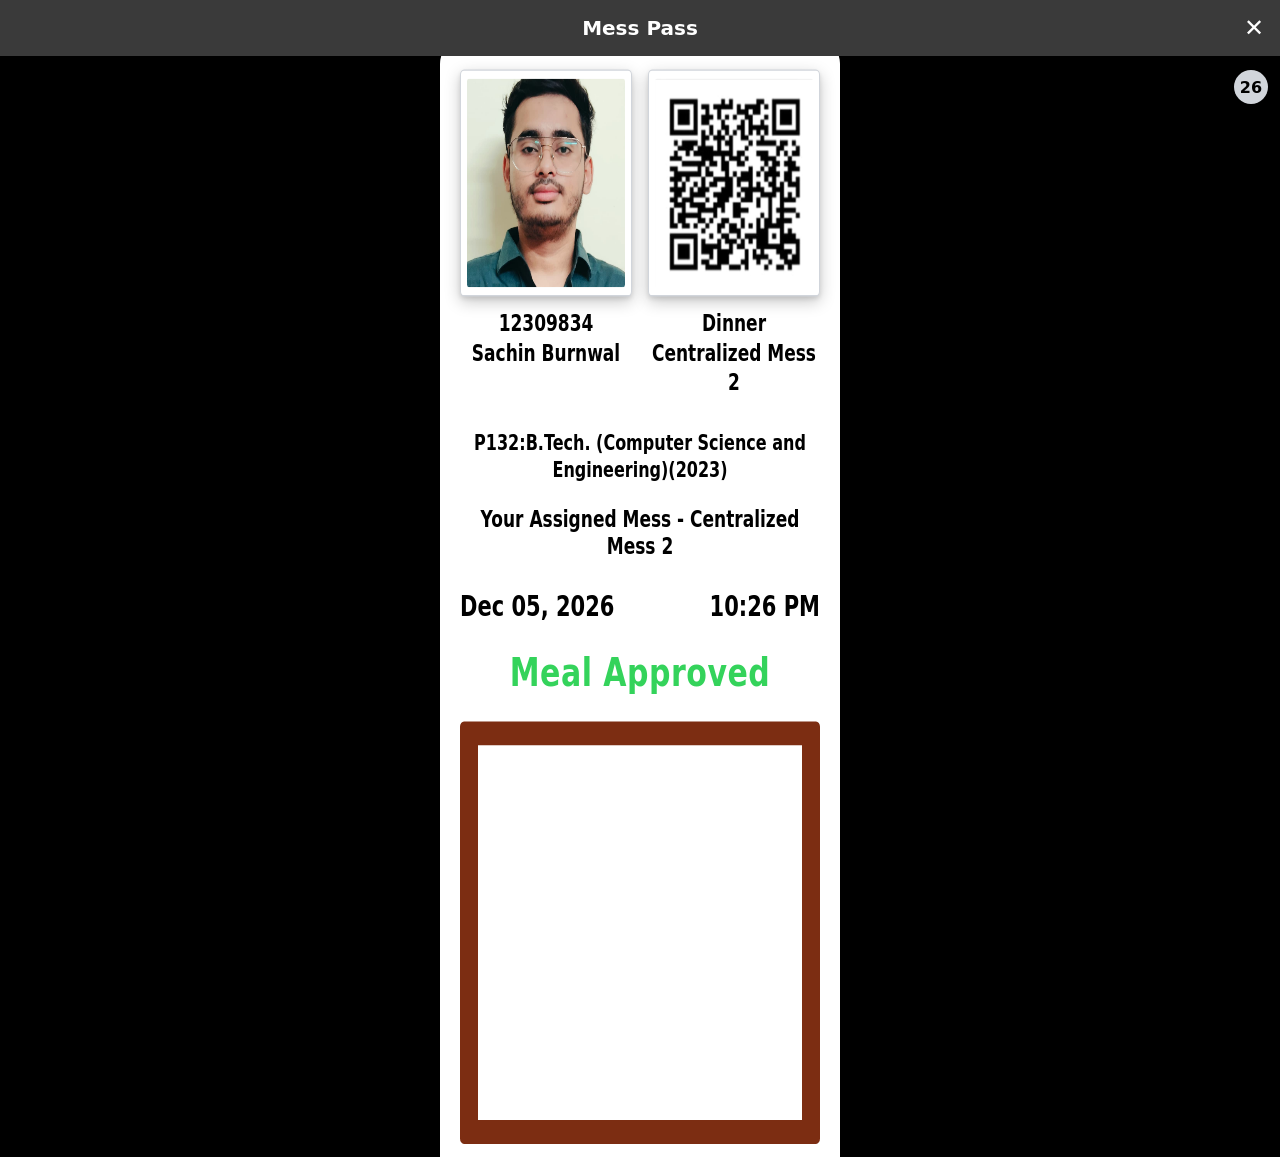
==== mess-pass.html @ 634d1712 "Add files via upload" ====
<!DOCTYPE html>
<html lang="en">
<head>
<meta charset="UTF-8" />
<meta name="viewport" content="width=device-width, initial-scale=1.0, maximum-scale=1.0, user-scalable=no" />
<title>Mess Pass</title>

<style>
* {
  box-sizing: border-box;
  margin: 0;
  padding: 0;
  font-family: 'Segoe UI', system-ui, sans-serif;
  -webkit-tap-highlight-color: transparent;
}

html, body {
  height: 100%;
  width: 100%;
  background: #000;
}

body {
  display: flex;
  justify-content: center;
  align-items: center;
  padding: 0;
  margin: 0;
}

/* ---------- TOP BAR ---------- */
.appbar {
  position: fixed;
  top: 0;
  left: 0;
  right: 0;
  height: 56px;
  background: #3a3a3a;
  color: #fff;
  display: flex;
  align-items: center;
  justify-content: center;
  font-size: 20px;
  font-weight: 600;
  z-index: 1000;
}

.appbar span {
  position: absolute;
  right: 16px;
  font-size: 24px;
  cursor: pointer;
}

/* ---------- MAIN CARD ---------- */
.card {
  width: 100%;
  max-width: 400px;
  transform: scaleX(1.07);
  transform: scaleY(1.32);
  background: #fff;
  border-radius: 16px 16px 0 0;
  margin-top: 300px;
  padding: 20px;
  box-shadow: 0 -4px 20px rgba(0,0,0,0.1);
  overflow-y: auto;
  height: calc(100vh - 56px);
  -webkit-overflow-scrolling: touch;
}

/* ---------- COUNTER ---------- */
.counter {
  position:fixed;
  top:70px;
  right:12px;
  width:34px;
  height:34px;
  border-radius:50%;
  background:#d1d5db;
  display:flex;
  align-items:center;
  justify-content:center;
  font-weight:700;
  z-index: 1001;
}


/* ---------- TWO-COLUMN PASS HEADER ---------- */
.pass-header-grid {
  display: grid;
  grid-template-columns: 1fr 1fr;
  gap: 16px;
  margin-bottom: 20px;
}

.pass-col {
  display: flex;
  flex-direction: column;
  align-items: center;
  text-align: center;
}

.card-box {
  width: 100%;
  aspect-ratio: 1 / 1;
  background: #fff;
  border-radius: 4px;
  box-shadow: 0 4px 14px rgba(0, 0, 0, 0.22), 0 2px 4px rgba(0, 0, 0, 0.1);
  border: 1px solid #d1d5db;
  padding: 6px;
  display: flex;
  align-items: center;
  justify-content: center;
  overflow: hidden;
}

.avatar-sq {
  width: 100%;
  height: 100%;
  object-fit: cover;
  border-radius: 2px;
}

.qr-sq {
  width: 100%;
  height: 100%;
  object-fit: contain;
  border-radius: 2px;
}

.col-info {
  margin-top: 10px;
  display: flex;
  flex-direction: column;
  gap: 2px;
  align-items: center;
}

.info-bold {
  font-size: 17px;
  font-weight: 700;
  color: #000;
  line-height: 1.25;
}

/* ---------- COURSE & MESS INFO ---------- */
.course-info {
  text-align: center;
  font-size: 16px;
  font-weight: 700;
  margin: 24px 0 16px 0;
  color: #000;
  line-height: 1.35;
}

.assigned-mess {
  text-align: center;
  font-size: 17px;
  font-weight: 700;
  margin: 16px 0 24px 0;
  color: #000;
}

/* ---------- DATE TIME ---------- */
.datetime {
  display: flex;
  justify-content: space-between;
  align-items: center;
  margin: 24px 0 20px 0;
  font-size: 21px;
  font-weight: 700;
  color: #000;
}

/* ---------- APPROVED TEXT ---------- */
.approved-text {
  text-align: center;
  font-size: 30px;
  font-weight: 800;
  color: #34d35b;
  margin: 20px 0;
  letter-spacing: 0.5px;
}

/* ---------- SCAN BOX ---------- */
.scan-box {
  width: 100%;
  height: 320px;
  border: 18px solid #7c2d12;
  background: #fff;
  margin-top: 10px;
  border-radius: 4px;
  overflow: hidden;
  position: relative;
}

.scan-video {
  width: 100%;
  height: 100%;
  object-fit: cover;
}

/* ---------- COLOR PICKER ---------- */
.color-picker {
  position: fixed;
  bottom: 20px;
  right: 20px;
  width: 50px;
  height: 50px;
  opacity: 0;
  transition: opacity 0.3s;
  z-index: 1000;
}

.color-picker:hover {
  opacity: 1;
}

.color-picker input {
  width: 100%;
  height: 100%;
  cursor: pointer;
}

/* Responsive for small phones */
@media (max-width: 400px) {
  .card {
    padding: 16px;
    border-radius: 12px 12px 0 0;
  }
  
  .info-bold {
    font-size: 15px;
  }

  .course-info, .assigned-mess {
    font-size: 15px;
  }

  .datetime {
    font-size: 18px;
  }

  .approved-text {
    font-size: 26px;
  }
  
  .scan-box {
    height: 300px;
  }
}

/* Prevent zoom on double tap */
* {
  -webkit-touch-callout: none;
  -webkit-user-select: none;
  user-select: none;
}

input, textarea {
  -webkit-user-select: text;
  user-select: text;
}
</style>
</head>

<body>

<div class="appbar">
  Mess Pass
  <span id="closeBtn">✕</span>
</div>

<div class="counter" id="counter">27</div>

<div class="card">

  <div class="pass-header-grid">
    <!-- Left Column: Photo & Student Details -->
    <div class="pass-col">
      <div class="card-box">
        <img class="avatar-sq" src="shivam1.png" alt="Profile Picture" id="profileImg">
      </div>
      <div class="col-info">
        <div class="info-bold">12309834</div>
        <div class="info-bold">Sachin Burnwal</div>
      </div>
    </div>

    <!-- Right Column: QR Code & Meal Details -->
    <div class="pass-col">
      <div class="card-box">
        <img class="qr-sq" src="qrrr.png" alt="QR Code">
      </div>
      <div class="col-info">
        <div class="info-bold" id="meal">Lunch</div>
        <div class="info-bold" id="messName">Centralized Mess 2</div>
      </div>
    </div>
  </div>

  <div class="course-info">
    P132:B.Tech. (Computer Science and Engineering)(2023)
  </div>

  <div class="assigned-mess">
    Your Assigned Mess - Centralized Mess 2
  </div>

  <div class="datetime">
    <div id="date"></div>
    <div id="time"></div>
  </div>

  <div class="approved-text">Meal Approved</div>

  <div class="scan-box" id="scanBox">
    <video class="scan-video" autoplay loop muted playsinline>
      <source src="GIF.mp4" type="video/mp4">
    </video>
  </div>

</div>

<div class="color-picker">
  <input type="color" id="colorPicker" value="#7c2d12">
</div>

<script>
// Elements
const counterEl = document.getElementById('counter');
const dateEl = document.getElementById('date');
const timeEl = document.getElementById('time');
const mealEl = document.getElementById('meal');
const colorPicker = document.getElementById('colorPicker');
const scanBox = document.getElementById('scanBox');
const closeBtn = document.getElementById('closeBtn');

// Update time and date
function updateDateTime() {
  const now = new Date();
  
  // Format: Oct 10, 2025
  dateEl.textContent = now.toLocaleDateString('en-US', {
    month: 'short',
    day: '2-digit',
    year: 'numeric'
  });
  
  // Format: 12:55 PM
  timeEl.textContent = now.toLocaleTimeString('en-US', {
    hour: '2-digit',
    minute: '2-digit',
    hour12: true
  });
  
  // Set meal based on time
  const hour = now.getHours();
  if (hour < 11) {
    mealEl.textContent = 'Breakfast';
  } else if (hour < 16) {
    mealEl.textContent = 'Lunch';
  } else if (hour < 19) {
    mealEl.textContent = 'Tea';
  } else {
    mealEl.textContent = 'Dinner';
  }
}

// Counter logic
let count = 27;
function updateCounter() {
  counterEl.textContent = count;
  count--;
  if (count < 0) count = 27;
}

// Color picker
colorPicker.addEventListener('input', (e) => {
  scanBox.style.borderColor = e.target.value;
});

// Close button
closeBtn.addEventListener('click', () => {
  if (confirm('Close Mess Pass?')) {
    // In real app, close window or navigate
    document.body.innerHTML = '<div style="display:flex;align-items:center;justify-content:center;height:100vh;background:#000;color:#fff;font-size:20px;">Mess Pass Closed</div>';
  }
});

// Initialize
updateDateTime();
updateCounter();

// Update every second
setInterval(updateDateTime, 1000);
setInterval(updateCounter, 1000);

// Prevent zoom
document.addEventListener('gesturestart', function(e) {
  e.preventDefault();
});

// Handle mobile viewport
function handleResize() {
  const vh = window.innerHeight * 0.01;
  document.documentElement.style.setProperty('--vh', `${vh}px`);
  
  // Adjust card height
  const card = document.querySelector('.card');
  const appbarHeight = 56;
  card.style.height = `calc(${window.innerHeight}px - ${appbarHeight}px)`;
}

window.addEventListener('resize', handleResize);
window.addEventListener('orientationchange', handleResize);
handleResize();

// Load fallback if image not found
const avatarImg = document.querySelector('.avatar-sq');
if (avatarImg) {
  avatarImg.onerror = function() {
    this.src = '[data-uri]';
    this.alt = 'Profile Image';
  };
}
</script>

</body>
</html>
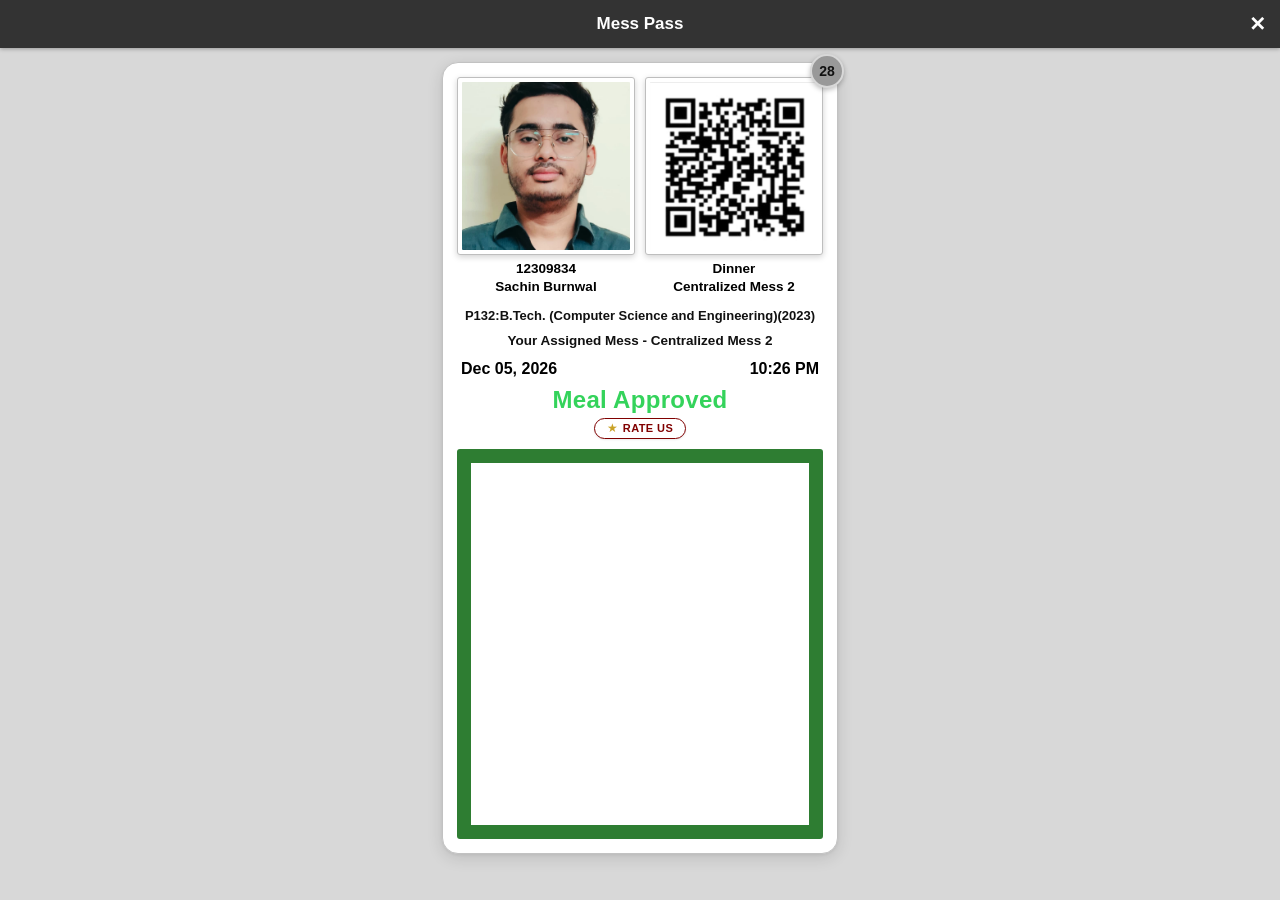
==== commit dc0d83ba: "Add files via upload" ====
--- a/mess-pass.html
+++ b/mess-pass.html
@@ -1,430 +1,455 @@
-<!DOCTYPE html>
-<html lang="en">
-<head>
-<meta charset="UTF-8" />
-<meta name="viewport" content="width=device-width, initial-scale=1.0, maximum-scale=1.0, user-scalable=no" />
-<title>Mess Pass</title>
-
-<style>
-* {
-  box-sizing: border-box;
-  margin: 0;
-  padding: 0;
-  font-family: 'Segoe UI', system-ui, sans-serif;
-  -webkit-tap-highlight-color: transparent;
-}
-
-html, body {
-  height: 100%;
-  width: 100%;
-  background: #000;
-}
-
-body {
-  display: flex;
-  justify-content: center;
-  align-items: center;
-  padding: 0;
-  margin: 0;
-}
-
-/* ---------- TOP BAR ---------- */
-.appbar {
-  position: fixed;
-  top: 0;
-  left: 0;
-  right: 0;
-  height: 56px;
-  background: #3a3a3a;
-  color: #fff;
-  display: flex;
-  align-items: center;
-  justify-content: center;
-  font-size: 20px;
-  font-weight: 600;
-  z-index: 1000;
-}
-
-.appbar span {
-  position: absolute;
-  right: 16px;
-  font-size: 24px;
-  cursor: pointer;
-}
-
-/* ---------- MAIN CARD ---------- */
-.card {
-  width: 100%;
-  max-width: 400px;
-  transform: scaleX(1.07);
-  transform: scaleY(1.32);
-  background: #fff;
-  border-radius: 16px 16px 0 0;
-  margin-top: 300px;
-  padding: 20px;
-  box-shadow: 0 -4px 20px rgba(0,0,0,0.1);
-  overflow-y: auto;
-  height: calc(100vh - 56px);
-  -webkit-overflow-scrolling: touch;
-}
-
-/* ---------- COUNTER ---------- */
-.counter {
-  position:fixed;
-  top:70px;
-  right:12px;
-  width:34px;
-  height:34px;
-  border-radius:50%;
-  background:#d1d5db;
-  display:flex;
-  align-items:center;
-  justify-content:center;
-  font-weight:700;
-  z-index: 1001;
-}
-
-
-/* ---------- TWO-COLUMN PASS HEADER ---------- */
-.pass-header-grid {
-  display: grid;
-  grid-template-columns: 1fr 1fr;
-  gap: 16px;
-  margin-bottom: 20px;
-}
-
-.pass-col {
-  display: flex;
-  flex-direction: column;
-  align-items: center;
-  text-align: center;
-}
-
-.card-box {
-  width: 100%;
-  aspect-ratio: 1 / 1;
-  background: #fff;
-  border-radius: 4px;
-  box-shadow: 0 4px 14px rgba(0, 0, 0, 0.22), 0 2px 4px rgba(0, 0, 0, 0.1);
-  border: 1px solid #d1d5db;
-  padding: 6px;
-  display: flex;
-  align-items: center;
-  justify-content: center;
-  overflow: hidden;
-}
-
-.avatar-sq {
-  width: 100%;
-  height: 100%;
-  object-fit: cover;
-  border-radius: 2px;
-}
-
-.qr-sq {
-  width: 100%;
-  height: 100%;
-  object-fit: contain;
-  border-radius: 2px;
-}
-
-.col-info {
-  margin-top: 10px;
-  display: flex;
-  flex-direction: column;
-  gap: 2px;
-  align-items: center;
-}
-
-.info-bold {
-  font-size: 17px;
-  font-weight: 700;
-  color: #000;
-  line-height: 1.25;
-}
-
-/* ---------- COURSE & MESS INFO ---------- */
-.course-info {
-  text-align: center;
-  font-size: 16px;
-  font-weight: 700;
-  margin: 24px 0 16px 0;
-  color: #000;
-  line-height: 1.35;
-}
-
-.assigned-mess {
-  text-align: center;
-  font-size: 17px;
-  font-weight: 700;
-  margin: 16px 0 24px 0;
-  color: #000;
-}
-
-/* ---------- DATE TIME ---------- */
-.datetime {
-  display: flex;
-  justify-content: space-between;
-  align-items: center;
-  margin: 24px 0 20px 0;
-  font-size: 21px;
-  font-weight: 700;
-  color: #000;
-}
-
-/* ---------- APPROVED TEXT ---------- */
-.approved-text {
-  text-align: center;
-  font-size: 30px;
-  font-weight: 800;
-  color: #34d35b;
-  margin: 20px 0;
-  letter-spacing: 0.5px;
-}
-
-/* ---------- SCAN BOX ---------- */
-.scan-box {
-  width: 100%;
-  height: 320px;
-  border: 18px solid #7c2d12;
-  background: #fff;
-  margin-top: 10px;
-  border-radius: 4px;
-  overflow: hidden;
-  position: relative;
-}
-
-.scan-video {
-  width: 100%;
-  height: 100%;
-  object-fit: cover;
-}
-
-/* ---------- COLOR PICKER ---------- */
-.color-picker {
-  position: fixed;
-  bottom: 20px;
-  right: 20px;
-  width: 50px;
-  height: 50px;
-  opacity: 0;
-  transition: opacity 0.3s;
-  z-index: 1000;
-}
-
-.color-picker:hover {
-  opacity: 1;
-}
-
-.color-picker input {
-  width: 100%;
-  height: 100%;
-  cursor: pointer;
-}
-
-/* Responsive for small phones */
-@media (max-width: 400px) {
-  .card {
-    padding: 16px;
-    border-radius: 12px 12px 0 0;
-  }
-  
-  .info-bold {
-    font-size: 15px;
-  }
-
-  .course-info, .assigned-mess {
-    font-size: 15px;
-  }
-
-  .datetime {
-    font-size: 18px;
-  }
-
-  .approved-text {
-    font-size: 26px;
-  }
-  
-  .scan-box {
-    height: 300px;
-  }
-}
-
-/* Prevent zoom on double tap */
-* {
-  -webkit-touch-callout: none;
-  -webkit-user-select: none;
-  user-select: none;
-}
-
-input, textarea {
-  -webkit-user-select: text;
-  user-select: text;
-}
-</style>
-</head>
-
-<body>
-
-<div class="appbar">
-  Mess Pass
-  <span id="closeBtn">✕</span>
-</div>
-
-<div class="counter" id="counter">27</div>
-
-<div class="card">
-
-  <div class="pass-header-grid">
-    <!-- Left Column: Photo & Student Details -->
-    <div class="pass-col">
-      <div class="card-box">
-        <img class="avatar-sq" src="shivam1.png" alt="Profile Picture" id="profileImg">
-      </div>
-      <div class="col-info">
-        <div class="info-bold">12309834</div>
-        <div class="info-bold">Sachin Burnwal</div>
-      </div>
-    </div>
-
-    <!-- Right Column: QR Code & Meal Details -->
-    <div class="pass-col">
-      <div class="card-box">
-        <img class="qr-sq" src="qrrr.png" alt="QR Code">
-      </div>
-      <div class="col-info">
-        <div class="info-bold" id="meal">Lunch</div>
-        <div class="info-bold" id="messName">Centralized Mess 2</div>
-      </div>
-    </div>
-  </div>
-
-  <div class="course-info">
-    P132:B.Tech. (Computer Science and Engineering)(2023)
-  </div>
-
-  <div class="assigned-mess">
-    Your Assigned Mess - Centralized Mess 2
-  </div>
-
-  <div class="datetime">
-    <div id="date"></div>
-    <div id="time"></div>
-  </div>
-
-  <div class="approved-text">Meal Approved</div>
-
-  <div class="scan-box" id="scanBox">
-    <video class="scan-video" autoplay loop muted playsinline>
-      <source src="GIF.mp4" type="video/mp4">
-    </video>
-  </div>
-
-</div>
-
-<div class="color-picker">
-  <input type="color" id="colorPicker" value="#7c2d12">
-</div>
-
-<script>
-// Elements
-const counterEl = document.getElementById('counter');
-const dateEl = document.getElementById('date');
-const timeEl = document.getElementById('time');
-const mealEl = document.getElementById('meal');
-const colorPicker = document.getElementById('colorPicker');
-const scanBox = document.getElementById('scanBox');
-const closeBtn = document.getElementById('closeBtn');
-
-// Update time and date
-function updateDateTime() {
-  const now = new Date();
-  
-  // Format: Oct 10, 2025
-  dateEl.textContent = now.toLocaleDateString('en-US', {
-    month: 'short',
-    day: '2-digit',
-    year: 'numeric'
-  });
-  
-  // Format: 12:55 PM
-  timeEl.textContent = now.toLocaleTimeString('en-US', {
-    hour: '2-digit',
-    minute: '2-digit',
-    hour12: true
-  });
-  
-  // Set meal based on time
-  const hour = now.getHours();
-  if (hour < 11) {
-    mealEl.textContent = 'Breakfast';
-  } else if (hour < 16) {
-    mealEl.textContent = 'Lunch';
-  } else if (hour < 19) {
-    mealEl.textContent = 'Tea';
-  } else {
-    mealEl.textContent = 'Dinner';
-  }
-}
-
-// Counter logic
-let count = 27;
-function updateCounter() {
-  counterEl.textContent = count;
-  count--;
-  if (count < 0) count = 27;
-}
-
-// Color picker
-colorPicker.addEventListener('input', (e) => {
-  scanBox.style.borderColor = e.target.value;
-});
-
-// Close button
-closeBtn.addEventListener('click', () => {
-  if (confirm('Close Mess Pass?')) {
-    // In real app, close window or navigate
-    document.body.innerHTML = '<div style="display:flex;align-items:center;justify-content:center;height:100vh;background:#000;color:#fff;font-size:20px;">Mess Pass Closed</div>';
-  }
-});
-
-// Initialize
-updateDateTime();
-updateCounter();
-
-// Update every second
-setInterval(updateDateTime, 1000);
-setInterval(updateCounter, 1000);
-
-// Prevent zoom
-document.addEventListener('gesturestart', function(e) {
-  e.preventDefault();
-});
-
-// Handle mobile viewport
-function handleResize() {
-  const vh = window.innerHeight * 0.01;
-  document.documentElement.style.setProperty('--vh', `${vh}px`);
-  
-  // Adjust card height
-  const card = document.querySelector('.card');
-  const appbarHeight = 56;
-  card.style.height = `calc(${window.innerHeight}px - ${appbarHeight}px)`;
-}
-
-window.addEventListener('resize', handleResize);
-window.addEventListener('orientationchange', handleResize);
-handleResize();
-
-// Load fallback if image not found
-const avatarImg = document.querySelector('.avatar-sq');
-if (avatarImg) {
-  avatarImg.onerror = function() {
-    this.src = '[data-uri]';
-    this.alt = 'Profile Image';
-  };
-}
-</script>
-
-</body>
-</html>
+<!DOCTYPE html>
+<html lang="en">
+
+<head>
+  <meta charset="UTF-8" />
+  <meta name="viewport" content="width=device-width, initial-scale=1.0, maximum-scale=1.0, user-scalable=no" />
+  <title>Mess Pass</title>
+
+  <style>
+    * {
+      box-sizing: border-box;
+      margin: 0;
+      padding: 0;
+      font-family: -apple-system, BlinkMacSystemFont, 'Segoe UI', Roboto, Helvetica, Arial, sans-serif;
+      -webkit-tap-highlight-color: transparent;
+    }
+
+    html,
+    body {
+      height: 100%;
+      width: 100%;
+      background: #d8d8d8;
+      overflow-x: hidden;
+    }
+
+    body {
+      display: flex;
+      flex-direction: column;
+      align-items: center;
+      margin: 0;
+      padding: 0;
+    }
+
+    /* ---------- TOP BAR ---------- */
+    .appbar {
+      position: fixed;
+      top: 0;
+      left: 0;
+      right: 0;
+      height: 48px;
+      background: #333333;
+      color: #ffffff;
+      display: flex;
+      align-items: center;
+      justify-content: center;
+      font-size: 17px;
+      font-weight: 600;
+      z-index: 1000;
+      box-shadow: 0 1px 4px rgba(0, 0, 0, 0.3);
+    }
+
+    .appbar span {
+      position: absolute;
+      right: 14px;
+      font-size: 20px;
+      cursor: pointer;
+    }
+
+    /* ---------- MAIN CONTENT AREA ---------- */
+    .page-wrapper {
+      width: 100%;
+      max-width: 420px;
+      margin-top: 48px;
+      padding: 14px 12px 24px 12px;
+      display: flex;
+      justify-content: center;
+    }
+
+    /* ---------- FLOATING CARD CONTAINER ---------- */
+    .card-container {
+      position: relative;
+      width: 100%;
+    }
+
+    /* ---------- BADGE COUNTER ---------- */
+    .counter {
+      position: absolute;
+      top: -8px;
+      right: -6px;
+      width: 34px;
+      height: 34px;
+      border-radius: 50%;
+      background: #999999;
+      color: #111111;
+      display: flex;
+      align-items: center;
+      justify-content: center;
+      font-weight: 700;
+      font-size: 14px;
+      border: 2px solid #d8d8d8;
+      box-shadow: 0 2px 5px rgba(0, 0, 0, 0.25);
+      z-index: 10;
+    }
+
+    /* ---------- CARD ---------- */
+    .card {
+      background: #ffffff;
+      border-radius: 16px;
+      border: 1px solid #c2c2c2;
+      padding: 14px 14px 14px 14px;
+      box-shadow: 0 4px 16px rgba(0, 0, 0, 0.12), 0 1px 3px rgba(0, 0, 0, 0.06);
+    }
+
+    /* ---------- TWO-COLUMN PASS HEADER ---------- */
+    .pass-header-grid {
+      display: grid;
+      grid-template-columns: 1fr 1fr;
+      gap: 10px;
+      margin-bottom: 10px;
+    }
+
+    .pass-col {
+      display: flex;
+      flex-direction: column;
+      align-items: center;
+      text-align: center;
+    }
+
+    .card-box {
+      width: 100%;
+      aspect-ratio: 1 / 1;
+      background: #ffffff;
+      border-radius: 3px;
+      box-shadow: 0 2px 6px rgba(0, 0, 0, 0.18);
+      border: 1px solid #bebebe;
+      padding: 4px;
+      display: flex;
+      align-items: center;
+      justify-content: center;
+      overflow: hidden;
+    }
+
+    .avatar-sq {
+      width: 100%;
+      height: 100%;
+      object-fit: cover;
+      border-radius: 1px;
+    }
+
+    .qr-sq {
+      width: 100%;
+      height: 100%;
+      object-fit: contain;
+      border-radius: 1px;
+    }
+
+    .col-info {
+      margin-top: 6px;
+      display: flex;
+      flex-direction: column;
+      gap: 1px;
+      align-items: center;
+    }
+
+    .info-bold {
+      font-size: 13.5px;
+      font-weight: 700;
+      color: #000000;
+      line-height: 1.25;
+    }
+
+    /* ---------- COURSE & MESS INFO ---------- */
+    .course-info {
+      text-align: center;
+      font-size: 13px;
+      font-weight: 700;
+      margin: 12px 4px 8px 4px;
+      color: #111111;
+      line-height: 1.3;
+    }
+
+    .assigned-mess {
+      text-align: center;
+      font-size: 13.5px;
+      font-weight: 700;
+      margin: 8px 0 12px 0;
+      color: #111111;
+    }
+
+    /* ---------- DATE TIME ---------- */
+    .datetime {
+      display: flex;
+      justify-content: space-between;
+      align-items: center;
+      margin: 12px 4px 8px 4px;
+      font-size: 16px;
+      font-weight: 700;
+      color: #000000;
+    }
+
+    /* ---------- APPROVED TEXT ---------- */
+    .approved-text {
+      text-align: center;
+      font-size: 24px;
+      font-weight: 800;
+      color: #34d35b;
+      margin: 8px 0 4px 0;
+      letter-spacing: 0.3px;
+    }
+
+    /* ---------- RATE US BUTTON ---------- */
+    .rate-us-container {
+      display: flex;
+      justify-content: center;
+      align-items: center;
+      margin: 4px 0 10px 0;
+    }
+
+    .rate-us-btn {
+      display: inline-flex;
+      align-items: center;
+      justify-content: center;
+      background: #ffffff;
+      border: 1.2px solid #800000;
+      border-radius: 999px;
+      padding: 3px 12px;
+      gap: 5px;
+      box-shadow: 0 1px 2px rgba(0, 0, 0, 0.08);
+      cursor: pointer;
+      text-decoration: none;
+    }
+
+    .star-icon {
+      color: #C9A227;
+      font-size: 12px;
+      line-height: 1;
+    }
+
+    .rate-us-text {
+      color: #800000;
+      font-weight: 700;
+      font-size: 11px;
+      letter-spacing: 0.4px;
+      text-transform: uppercase;
+      line-height: 1.2;
+    }
+
+    /* ---------- SCAN BOX ---------- */
+    .scan-box {
+      width: 100%;
+      height: 390px;
+      border: 14px solid #2E7D32;
+      background: #ffffff;
+      margin-top: 4px;
+      border-radius: 3px;
+      overflow: hidden;
+      position: relative;
+    }
+
+    .scan-video {
+      width: 100%;
+      height: 100%;
+      object-fit: cover;
+    }
+
+    /* ---------- COLOR PICKER ---------- */
+    .color-picker {
+      position: fixed;
+      bottom: 16px;
+      right: 16px;
+      width: 44px;
+      height: 44px;
+      opacity: 0;
+      transition: opacity 0.3s;
+      z-index: 1000;
+    }
+
+    .color-picker:hover {
+      opacity: 1;
+    }
+
+    .color-picker input {
+      width: 100%;
+      height: 100%;
+      cursor: pointer;
+    }
+
+    /* Prevent zoom on double tap */
+    * {
+      -webkit-touch-callout: none;
+      -webkit-user-select: none;
+      user-select: none;
+    }
+
+    input,
+    textarea {
+      -webkit-user-select: text;
+      user-select: text;
+    }
+  </style>
+</head>
+
+<body>
+
+  <div class="appbar">
+    Mess Pass
+    <span id="closeBtn">✕</span>
+  </div>
+
+  <div class="page-wrapper">
+    <div class="card-container">
+
+      <!-- Overlapping Badge Circle -->
+      <div class="counter" id="counter">29</div>
+
+      <div class="card">
+
+        <div class="pass-header-grid">
+          <!-- Left Column: Photo & Student Details -->
+          <div class="pass-col">
+            <div class="card-box">
+              <img class="avatar-sq" src="shivam1.png" alt="Profile Picture" id="profileImg">
+            </div>
+            <div class="col-info">
+              <div class="info-bold">12309834</div>
+              <div class="info-bold">Sachin Burnwal</div>
+            </div>
+          </div>
+
+          <!-- Right Column: QR Code & Meal Details -->
+          <div class="pass-col">
+            <div class="card-box">
+              <img class="qr-sq" src="qrrr.png" alt="QR Code">
+            </div>
+            <div class="col-info">
+              <div class="info-bold" id="meal">Lunch</div>
+              <div class="info-bold" id="messName">Centralized Mess 2</div>
+            </div>
+          </div>
+        </div>
+
+        <div class="course-info">
+          P132:B.Tech. (Computer Science and Engineering)(2023)
+        </div>
+
+        <div class="assigned-mess">
+          Your Assigned Mess - Centralized Mess 2
+        </div>
+
+        <div class="datetime">
+          <div id="date"></div>
+          <div id="time"></div>
+        </div>
+
+        <div class="approved-text">Meal Approved</div>
+
+        <div class="rate-us-container">
+          <div class="rate-us-btn">
+            <span class="star-icon">★</span>
+            <span class="rate-us-text">RATE US</span>
+          </div>
+        </div>
+
+        <div class="scan-box" id="scanBox">
+          <video class="scan-video" autoplay loop muted playsinline>
+            <source src="GIF.mp4" type="video/mp4">
+          </video>
+        </div>
+
+      </div>
+
+    </div>
+  </div>
+
+  <div class="color-picker">
+    <input type="color" id="colorPicker" value="#2E7D32">
+  </div>
+
+  <script>
+    // Elements
+    const counterEl = document.getElementById('counter');
+    const dateEl = document.getElementById('date');
+    const timeEl = document.getElementById('time');
+    const mealEl = document.getElementById('meal');
+    const colorPicker = document.getElementById('colorPicker');
+    const scanBox = document.getElementById('scanBox');
+    const closeBtn = document.getElementById('closeBtn');
+
+    // Update time and date
+    function updateDateTime() {
+      const now = new Date();
+
+      // Format: Oct 10, 2025
+      dateEl.textContent = now.toLocaleDateString('en-US', {
+        month: 'short',
+        day: '2-digit',
+        year: 'numeric'
+      });
+
+      // Format: 12:55 PM
+      timeEl.textContent = now.toLocaleTimeString('en-US', {
+        hour: '2-digit',
+        minute: '2-digit',
+        hour12: true
+      });
+
+      // Set meal based on time
+      const hour = now.getHours();
+      if (hour < 11) {
+        mealEl.textContent = 'Breakfast';
+      } else if (hour < 16) {
+        mealEl.textContent = 'Lunch';
+      } else if (hour < 19) {
+        mealEl.textContent = 'Tea';
+      } else {
+        mealEl.textContent = 'Dinner';
+      }
+    }
+
+    // Counter logic
+    let count = 29;
+    function updateCounter() {
+      counterEl.textContent = count;
+      count--;
+      if (count < 0) count = 29;
+    }
+
+    // Color picker
+    colorPicker.addEventListener('input', (e) => {
+      scanBox.style.borderColor = e.target.value;
+    });
+
+    // Close button
+    closeBtn.addEventListener('click', () => {
+      if (confirm('Close Mess Pass?')) {
+        document.body.innerHTML = '<div style="display:flex;align-items:center;justify-content:center;height:100vh;background:#000;color:#fff;font-size:20px;">Mess Pass Closed</div>';
+      }
+    });
+
+    // Initialize
+    updateDateTime();
+    updateCounter();
+
+    // Update every second
+    setInterval(updateDateTime, 1000);
+    setInterval(updateCounter, 1000);
+
+    // Prevent zoom
+    document.addEventListener('gesturestart', function (e) {
+      e.preventDefault();
+    });
+
+    // Load fallback if image not found
+    const avatarImg = document.querySelector('.avatar-sq');
+    if (avatarImg) {
+      avatarImg.onerror = function () {
+        this.src = '[data-uri]';
+        this.alt = 'Profile Image';
+      };
+    }
+  </script>
+
+</body>
+
+</html>
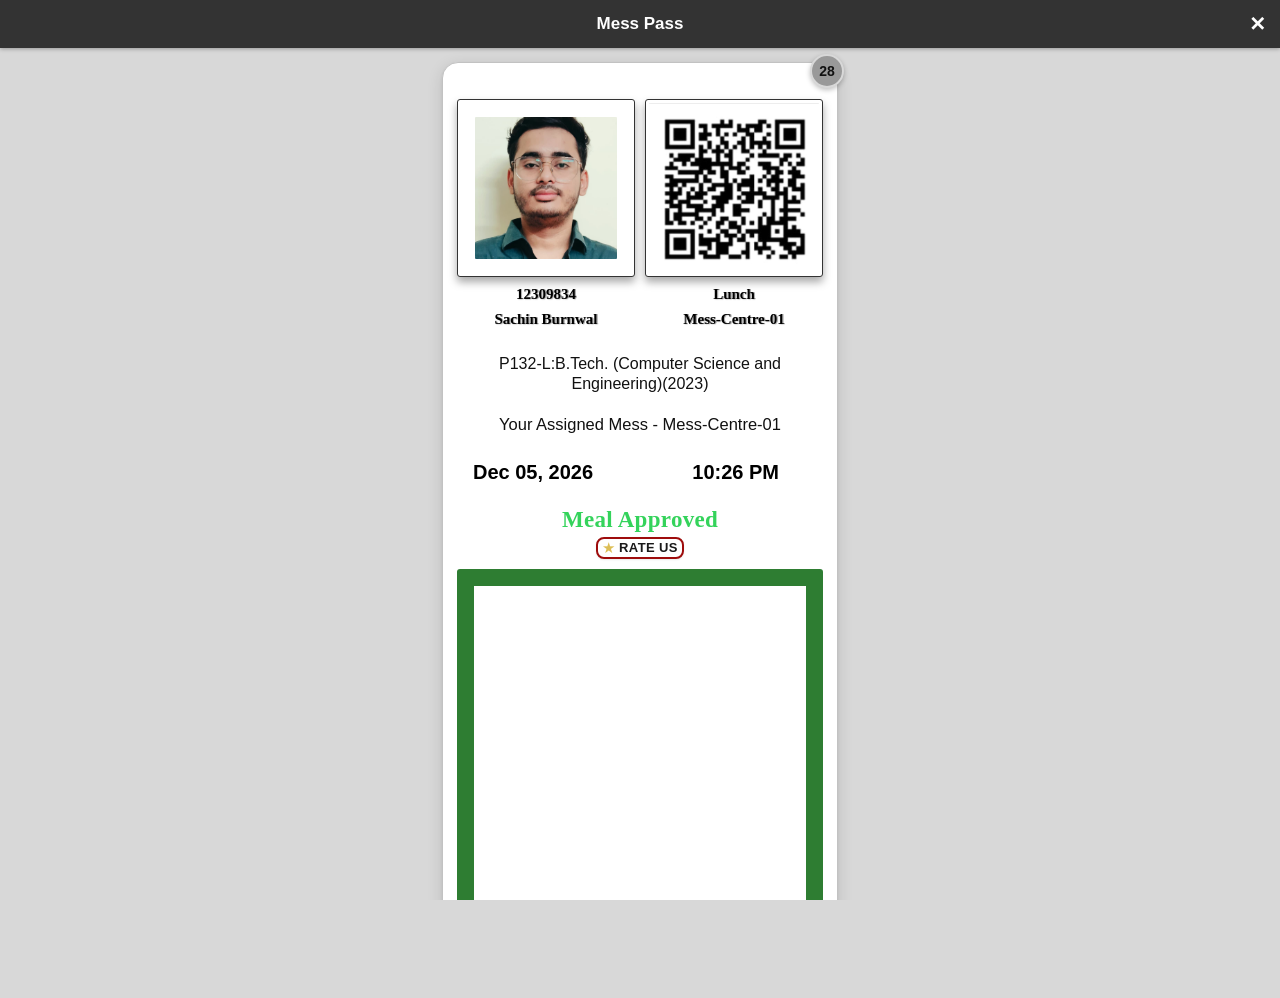
==== commit fbb35b53: "Add files via upload" ====
--- a/mess-pass.html
+++ b/mess-pass.html
@@ -107,6 +107,7 @@
       grid-template-columns: 1fr 1fr;
       gap: 10px;
       margin-bottom: 10px;
+      margin-top: 22px;
     }
 
     .pass-col {
@@ -116,14 +117,29 @@
       text-align: center;
     }
 
+    /*-----------------QRBOX/IMAGE BOX--------------------------*/
     .card-box {
       width: 100%;
       aspect-ratio: 1 / 1;
       background: #ffffff;
       border-radius: 3px;
-      box-shadow: 0 2px 6px rgba(0, 0, 0, 0.18);
-      border: 1px solid #bebebe;
-      padding: 4px;
+      box-shadow: 0 5px 8px rgba(0, 0, 0, 0.35);
+      border: 1px solid #333333;
+      padding: 17px;
+      display: flex;
+      align-items: center;
+      justify-content: center;
+      overflow: hidden;
+    }
+
+    .cardd-box {
+      width: 100%;
+      aspect-ratio: 1 / 1;
+      background: #ffffff;
+      border-radius: 3px;
+      box-shadow: 0 5px 8px rgba(0, 0, 0, 0.35);
+      border: 1px solid #333333;
+      padding: 3px;
       display: flex;
       align-items: center;
       justify-content: center;
@@ -145,35 +161,39 @@
     }
 
     .col-info {
-      margin-top: 6px;
+      margin-top: 8px;
       display: flex;
       flex-direction: column;
-      gap: 1px;
+      gap: 6px;
       align-items: center;
     }
 
     .info-bold {
-      font-size: 13.5px;
-      font-weight: 700;
+      font-family: 'Lucida Sans';
+      font-size: 15px;
+      font-weight: 600;
       color: #000000;
       line-height: 1.25;
+      text-shadow: 1px 0px 0px #b0b0b0,
+        1px 0px 0px #999999,
+        1px 1px 1px rgba(0, 0, 0, 0.15);
     }
 
     /* ---------- COURSE & MESS INFO ---------- */
     .course-info {
       text-align: center;
-      font-size: 13px;
-      font-weight: 700;
-      margin: 12px 4px 8px 4px;
+      font-size: 16px;
+      font-weight: 500;
+      margin: 25px 4px 8px 4px;
       color: #111111;
       line-height: 1.3;
     }
 
     .assigned-mess {
       text-align: center;
-      font-size: 13.5px;
-      font-weight: 700;
-      margin: 8px 0 12px 0;
+      font-size: 16.5px;
+      font-weight: 500;
+      margin: 20px 0 12px 0;
       color: #111111;
     }
 
@@ -182,19 +202,21 @@
       display: flex;
       justify-content: space-between;
       align-items: center;
-      margin: 12px 4px 8px 4px;
-      font-size: 16px;
-      font-weight: 700;
+      margin: 27px 40px 8px 12px;
+      padding: 0 4px;
+      font-size: 20px;
+      font-weight: 600;
       color: #000000;
     }
 
     /* ---------- APPROVED TEXT ---------- */
     .approved-text {
+      font-family: 'Leelawadee UI';
       text-align: center;
-      font-size: 24px;
-      font-weight: 800;
+      font-size: 23px;
+      font-weight: 900;
       color: #34d35b;
-      margin: 8px 0 4px 0;
+      margin: 23px 0 4px 0;
       letter-spacing: 0.3px;
     }
 
@@ -211,25 +233,25 @@
       align-items: center;
       justify-content: center;
       background: #ffffff;
-      border: 1.2px solid #800000;
-      border-radius: 999px;
-      padding: 3px 12px;
-      gap: 5px;
+      border: 2.4px solid #9e0c0c;
+      border-radius: 8px;
+      padding: 1px 4px;
+      gap: 4px;
       box-shadow: 0 1px 2px rgba(0, 0, 0, 0.08);
       cursor: pointer;
       text-decoration: none;
     }
 
     .star-icon {
-      color: #C9A227;
-      font-size: 12px;
+      color: #ddbe55;
+      font-size: 15px;
       line-height: 1;
     }
 
     .rate-us-text {
-      color: #800000;
-      font-weight: 700;
-      font-size: 11px;
+      color: #1a1919;
+      font-weight: 600;
+      font-size: 13px;
       letter-spacing: 0.4px;
       text-transform: uppercase;
       line-height: 1.2;
@@ -239,9 +261,9 @@
     .scan-box {
       width: 100%;
       height: 390px;
-      border: 14px solid #2E7D32;
+      border: 17px solid #2E7D32;
       background: #ffffff;
-      margin-top: 4px;
+      margin-top: 2px;
       border-radius: 3px;
       overflow: hidden;
       position: relative;
@@ -304,7 +326,6 @@
       <div class="counter" id="counter">29</div>
 
       <div class="card">
-
         <div class="pass-header-grid">
           <!-- Left Column: Photo & Student Details -->
           <div class="pass-col">
@@ -319,22 +340,22 @@
 
           <!-- Right Column: QR Code & Meal Details -->
           <div class="pass-col">
-            <div class="card-box">
+            <div class="cardd-box">
               <img class="qr-sq" src="qrrr.png" alt="QR Code">
             </div>
             <div class="col-info">
               <div class="info-bold" id="meal">Lunch</div>
-              <div class="info-bold" id="messName">Centralized Mess 2</div>
+              <div class="info-bold" id="messName">Mess-Centre-01</div>
             </div>
           </div>
         </div>
 
         <div class="course-info">
-          P132:B.Tech. (Computer Science and Engineering)(2023)
+          P132-L:B.Tech. (Computer Science and Engineering)(2023)
         </div>
 
         <div class="assigned-mess">
-          Your Assigned Mess - Centralized Mess 2
+          Your Assigned Mess - Mess-Centre-01
         </div>
 
         <div class="datetime">
@@ -394,16 +415,9 @@
         hour12: true
       });
 
-      // Set meal based on time
-      const hour = now.getHours();
-      if (hour < 11) {
-        mealEl.textContent = 'Breakfast';
-      } else if (hour < 16) {
+      // Keep meal as set in HTML (Lunch)
+      if (!mealEl.textContent.trim()) {
         mealEl.textContent = 'Lunch';
-      } else if (hour < 19) {
-        mealEl.textContent = 'Tea';
-      } else {
-        mealEl.textContent = 'Dinner';
       }
     }
 
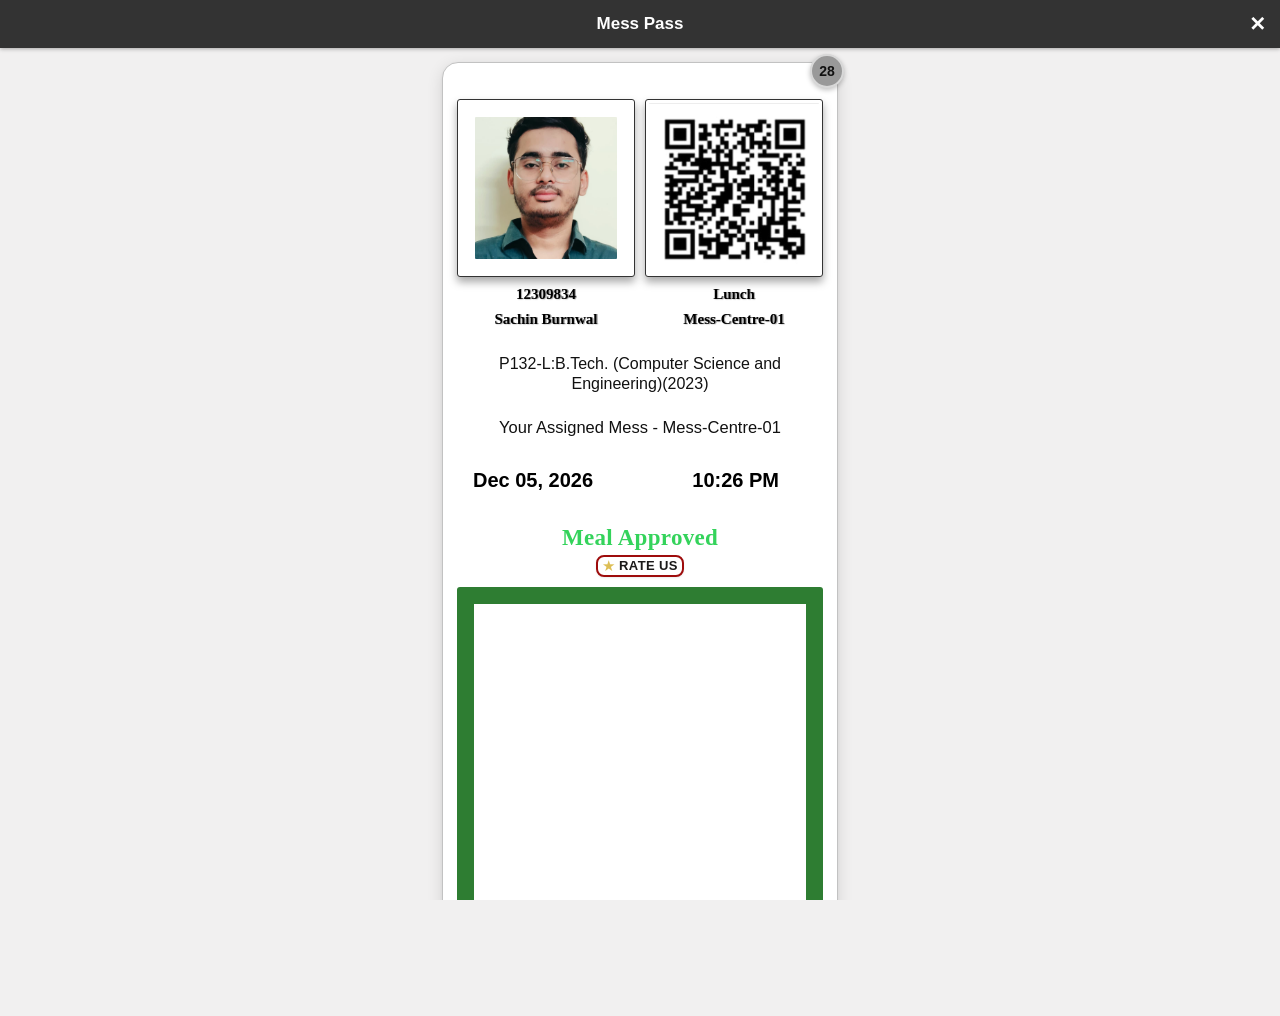
==== commit c6e7e855: "Add files via upload" ====
--- a/mess-pass.html
+++ b/mess-pass.html
@@ -19,7 +19,7 @@
     body {
       height: 100%;
       width: 100%;
-      background: #d8d8d8;
+      background: #f1f0f0;
       overflow-x: hidden;
     }
 
@@ -193,7 +193,7 @@
       text-align: center;
       font-size: 16.5px;
       font-weight: 500;
-      margin: 20px 0 12px 0;
+      margin: 23px 0 12px 0;
       color: #111111;
     }
 
@@ -202,7 +202,7 @@
       display: flex;
       justify-content: space-between;
       align-items: center;
-      margin: 27px 40px 8px 12px;
+      margin: 32px 40px 8px 12px;
       padding: 0 4px;
       font-size: 20px;
       font-weight: 600;
@@ -216,7 +216,7 @@
       font-size: 23px;
       font-weight: 900;
       color: #34d35b;
-      margin: 23px 0 4px 0;
+      margin: 33px 0 4px 0;
       letter-spacing: 0.3px;
     }
 
@@ -397,6 +397,13 @@
     const scanBox = document.getElementById('scanBox');
     const closeBtn = document.getElementById('closeBtn');
 
+    // Get selected meal from URL parameters or sessionStorage
+    const urlParams = new URLSearchParams(window.location.search);
+    const selectedMeal = urlParams.get('meal') || sessionStorage.getItem('selectedMeal') || 'Lunch';
+    if (mealEl) {
+      mealEl.textContent = selectedMeal;
+    }
+
     // Update time and date
     function updateDateTime() {
       const now = new Date();
@@ -414,11 +421,6 @@
         minute: '2-digit',
         hour12: true
       });
-
-      // Keep meal as set in HTML (Lunch)
-      if (!mealEl.textContent.trim()) {
-        mealEl.textContent = 'Lunch';
-      }
     }
 
     // Counter logic
@@ -437,7 +439,7 @@
     // Close button
     closeBtn.addEventListener('click', () => {
       if (confirm('Close Mess Pass?')) {
-        document.body.innerHTML = '<div style="display:flex;align-items:center;justify-content:center;height:100vh;background:#000;color:#fff;font-size:20px;">Mess Pass Closed</div>';
+        window.location.href = 'index.html';
       }
     });
 
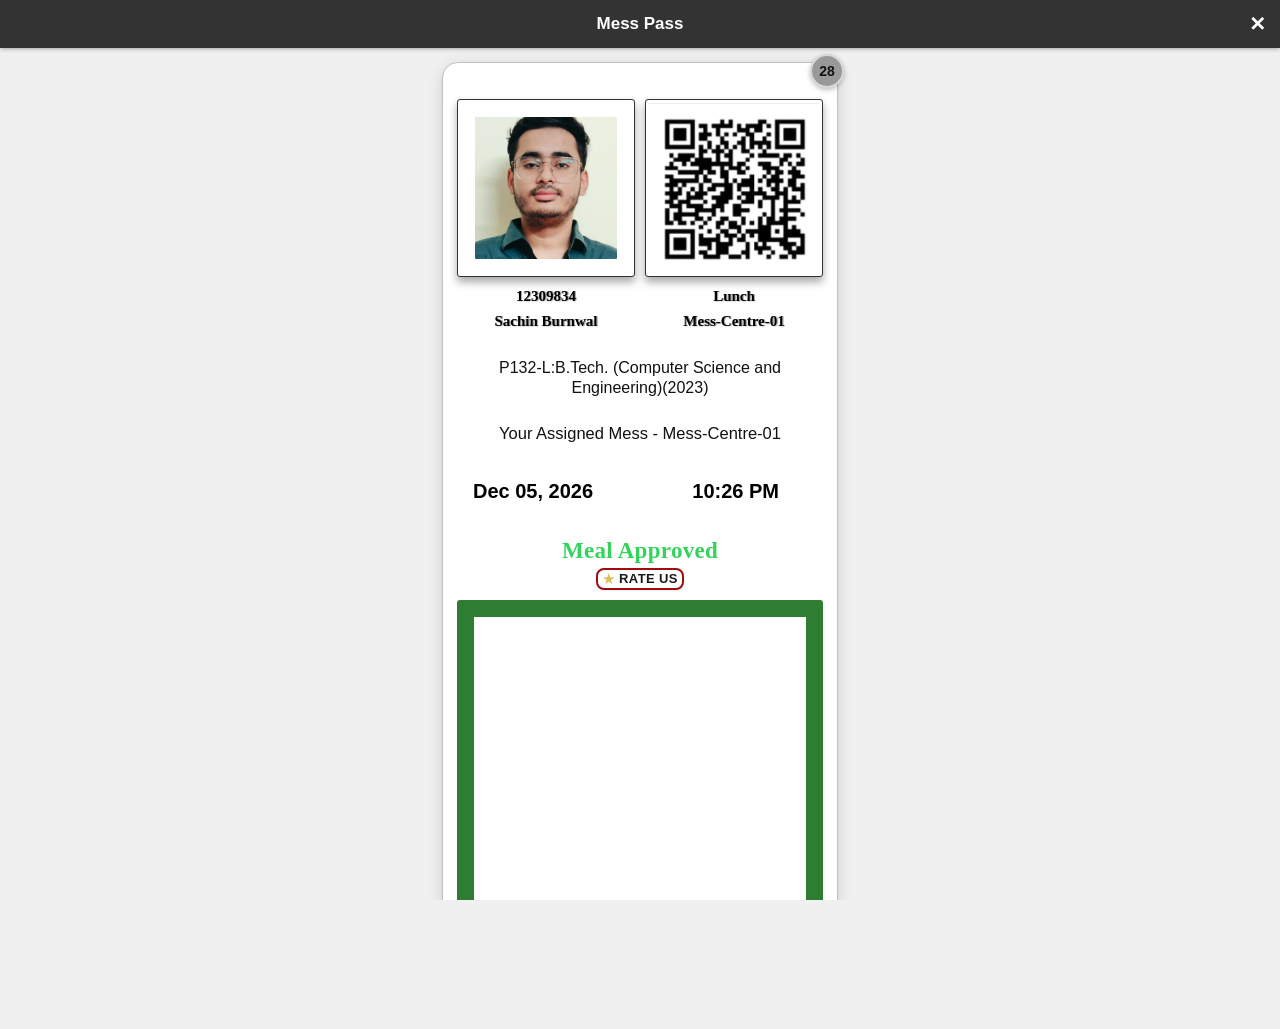
==== commit 21ee2ea1: "Add files via upload" ====
--- a/mess-pass.html
+++ b/mess-pass.html
@@ -161,7 +161,7 @@
     }
 
     .col-info {
-      margin-top: 8px;
+      margin-top: 10px;
       display: flex;
       flex-direction: column;
       gap: 6px;
@@ -184,7 +184,7 @@
       text-align: center;
       font-size: 16px;
       font-weight: 500;
-      margin: 25px 4px 8px 4px;
+      margin: 27px 4px 8px 4px;
       color: #111111;
       line-height: 1.3;
     }
@@ -193,7 +193,7 @@
       text-align: center;
       font-size: 16.5px;
       font-weight: 500;
-      margin: 23px 0 12px 0;
+      margin: 25px 0 12px 0;
       color: #111111;
     }
 
@@ -202,7 +202,7 @@
       display: flex;
       justify-content: space-between;
       align-items: center;
-      margin: 32px 40px 8px 12px;
+      margin: 37px 40px 8px 12px;
       padding: 0 4px;
       font-size: 20px;
       font-weight: 600;
@@ -216,7 +216,7 @@
       font-size: 23px;
       font-weight: 900;
       color: #34d35b;
-      margin: 33px 0 4px 0;
+      margin: 35px 0 4px 0;
       letter-spacing: 0.3px;
     }
 
